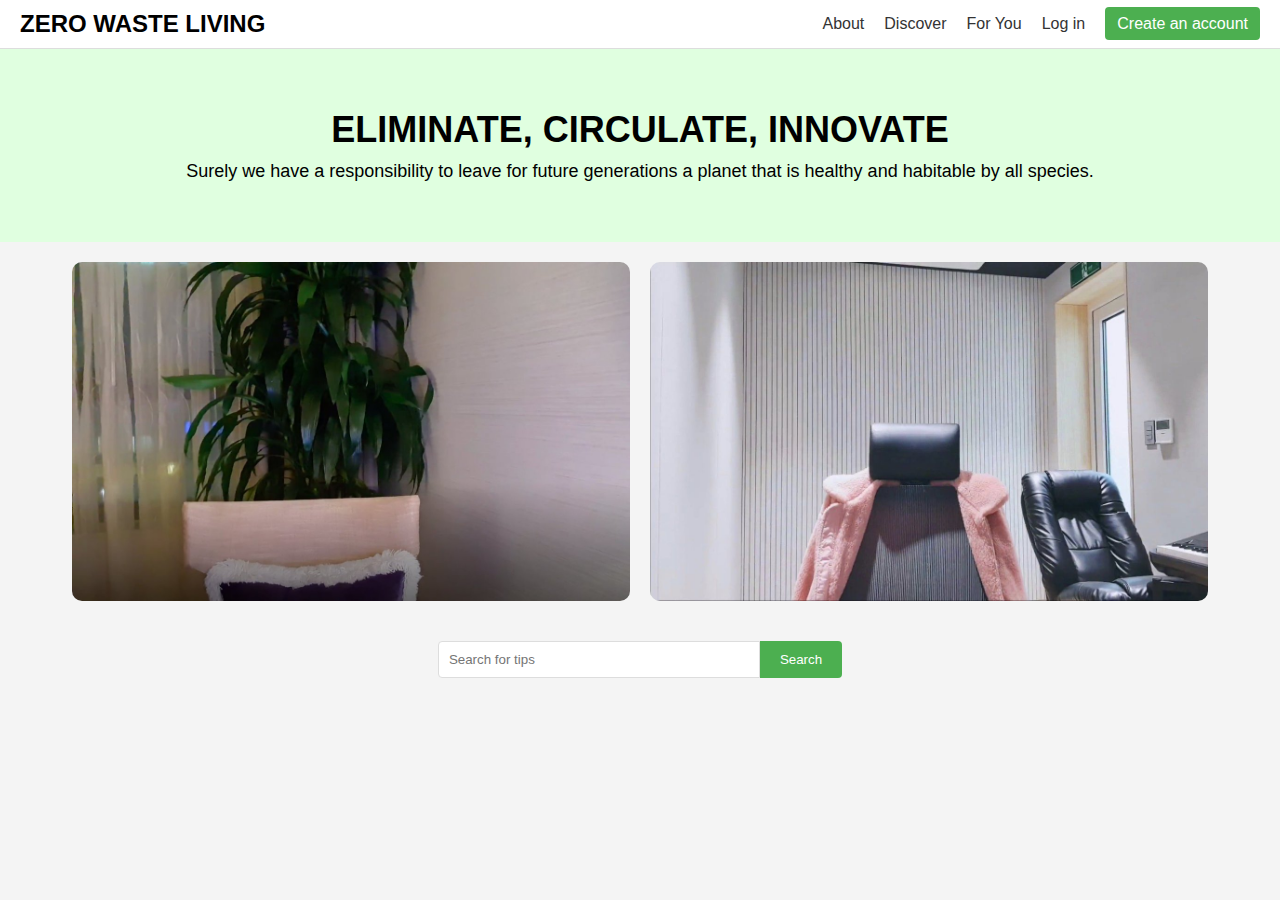
==== View/index.html @ 7084c5e7 "update" ====
<!DOCTYPE html>
<html lang="en">
<head>
    <meta charset="UTF-8">
    <meta name="viewport" content="width=device-width, initial-scale=1.0">
    <title>Zero Waste Living</title>
    <link rel="stylesheet" href="../public/style.css">
</head>
<body>
    <header>
        <div class="logo">ZERO WASTE LIVING</div>
        <nav>
            <ul>
                <li><a href="#">About</a></li>
                <li><a href="#">Discover</a></li>
                <li><a href="#">For You</a></li>
                <li><a href="login.php">Log in</a></li>
                <li><a href="register.php" class="button">Create an account</a></li>
            </ul>
        </nav>
    </header>

    <main>
        <section class="hero">
            <h1>ELIMINATE, CIRCULATE, INNOVATE</h1>
            <p>Surely we have a responsibility to leave for future generations a planet that is healthy and habitable by all species.</p>
        </section>
        <section class="images">
            <img src="../public/images/image1.jpg" alt="Sustainable living">
            <img src="../public/images/image2.jpg" alt="Zero waste products">
        </section>
        <section class="search">
            <input type="text" placeholder="Search for tips">
            <button>Search</button>
        </section>
    </main>
</body>
</html>
---- public/style.css ----
body {
    font-family: Arial, sans-serif;
    margin: 0;
    padding: 0;
    background-color: #f4f4f4;
}

header {
    display: flex;
    justify-content: space-between;
    align-items: center;
    background-color: #fff;
    padding: 10px 20px;
    border-bottom: 1px solid #ddd;
}

.logo {
    font-size: 24px;
    font-weight: bold;
}

nav ul {
    list-style: none;
    margin: 0;
    padding: 0;
    display: flex;
    gap: 20px;
}

nav a {
    text-decoration: none;
    color: #333;
}

.button {
    padding: 8px 12px;
    background-color: #4CAF50;
    color: white;
    border-radius: 4px;
}

.hero {
    text-align: center;
    padding: 60px 20px;
    background-color: #e0ffe0;
}

.hero h1 {
    margin: 0;
    font-size: 36px;
}

.hero p {
    font-size: 18px;
    margin: 10px 0 0;
}

.images {
    display: flex;
    justify-content: center;
    gap: 20px;
    padding: 20px;
}

.images img {
    max-width: 45%;
    border-radius: 10px;
}

.search {
    display: flex;
    justify-content: center;
    padding: 20px;
}

.search input {
    width: 300px;
    padding: 10px;
    border: 1px solid #ddd;
    border-radius: 4px 0 0 4px;
}

.search button {
    padding: 10px 20px;
    border: none;
    background-color: #4CAF50;
    color: white;
    border-radius: 0 4px 4px 0;
    cursor: pointer;
}
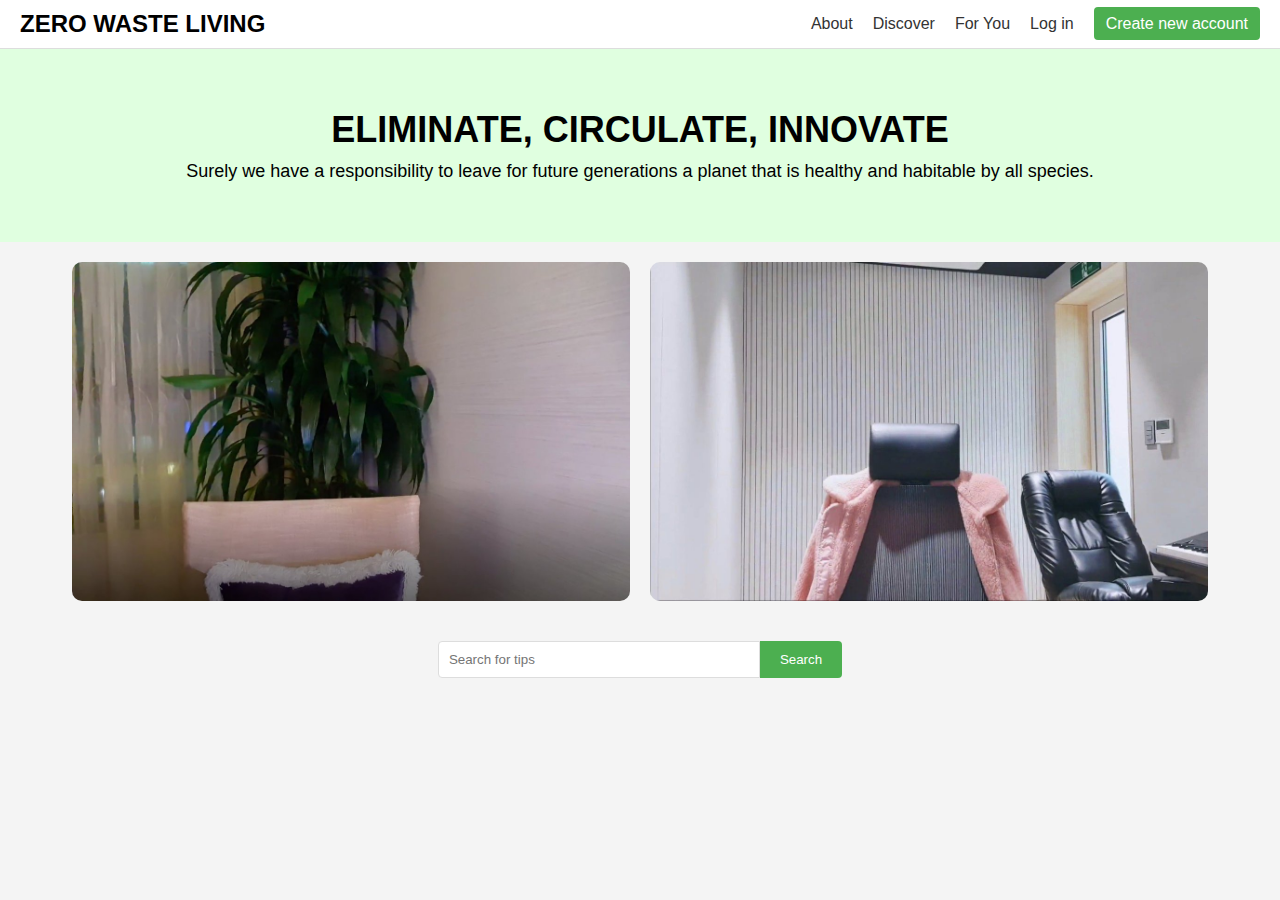
==== commit 1a0be16f: "interface update" ====
--- a/View/index.html
+++ b/View/index.html
@@ -14,8 +14,8 @@
                 <li><a href="#">About</a></li>
                 <li><a href="#">Discover</a></li>
                 <li><a href="#">For You</a></li>
-                <li><a href="login.php">Log in</a></li>
-                <li><a href="register.php" class="button">Create an account</a></li>
+                <li><a href="login.html">Log in</a></li>
+                <li><a href="../View/register.html" class="button">Create new account</a></li>
             </ul>
         </nav>
     </header>
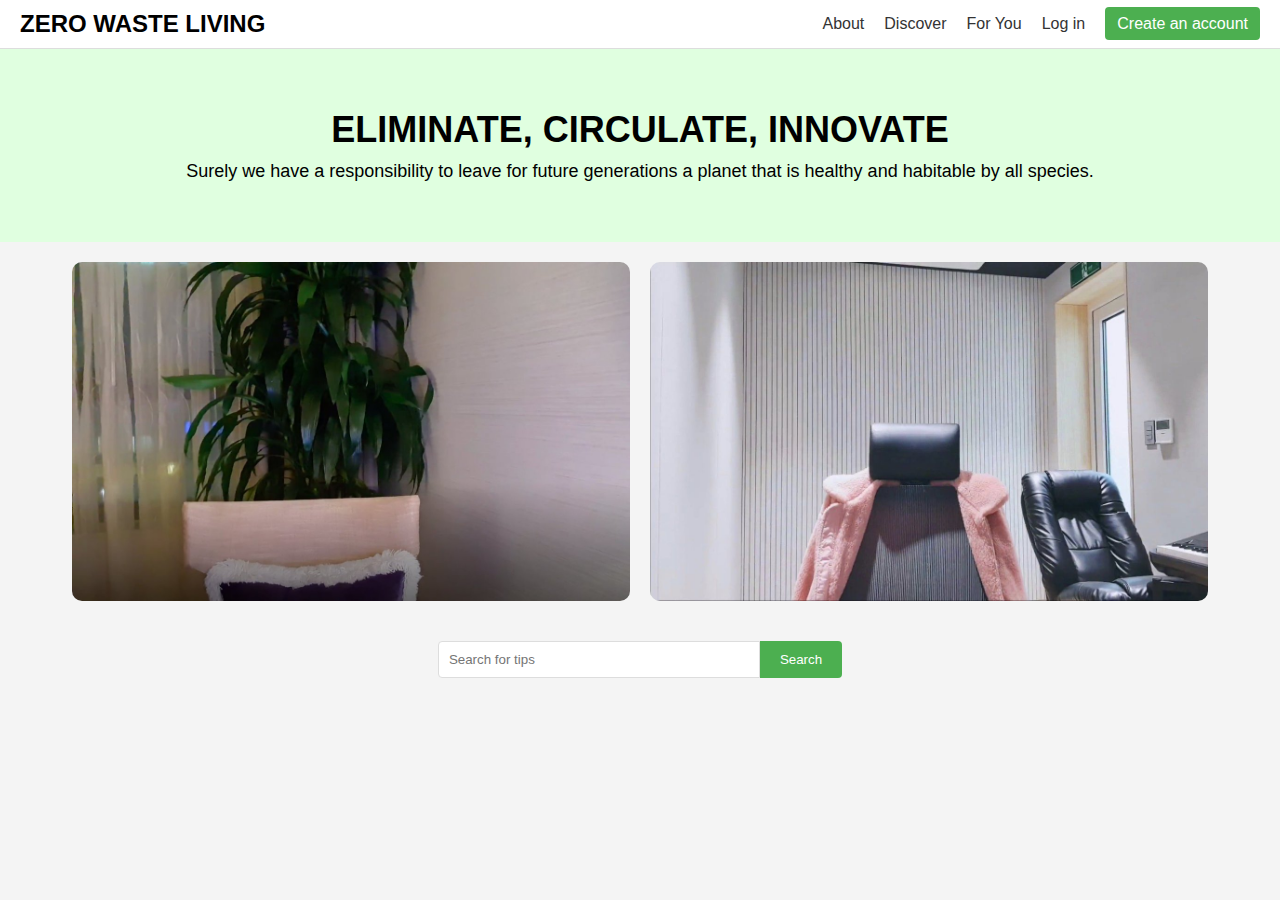
==== commit 022c7550: "register ui" ====
--- a/View/index.html
+++ b/View/index.html
@@ -15,7 +15,7 @@
                 <li><a href="#">Discover</a></li>
                 <li><a href="#">For You</a></li>
                 <li><a href="login.html">Log in</a></li>
-                <li><a href="../View/register.html" class="button">Create new account</a></li>
+                <li><a href="../View/register.html" class="button">Create an account</a></li>
             </ul>
         </nav>
     </header>
